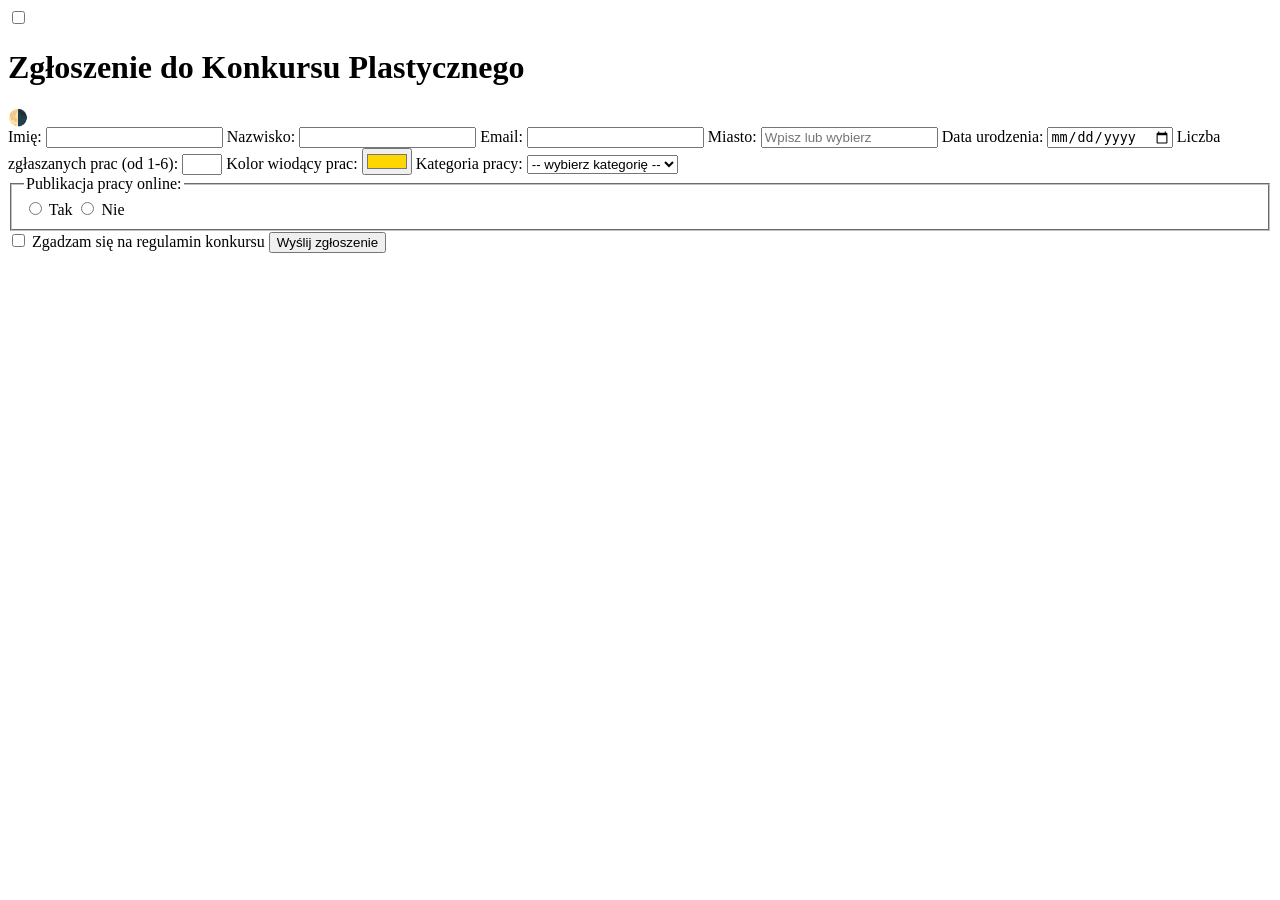
==== piu-01/konkurs.html @ 32ce7abb "piu-01 Formulraze (w toku)" ====
<!DOCTYPE html>
<html lang="pl">
    <head>
        <meta charset="UTF-8" />
        <meta name="viewport" content="width=device-width, initial-scale=1.0" />
        <title>Konkurs plastyczny</title>
        <link rel="stylesheet" href="css/konkurs.css" />
    </head>
    <body>
        <input type="checkbox" id="noc" class="Ukryty" />
        <header>
            <h1>
                Zgłoszenie
                do Konkursu Plastycznego
            </h1>
            <label for="noc" title="Zmień motyw">🌗</label>
        </header>

        <form action="https://httpbin.org/get" method="get">
            <label for="Imie">Imię:</label>
            <input type="text" id="Imie" name="Imie" maxlength="30" required />

            <label for="Nazwisko">Nazwisko:</label>
            <input type="text" id="Nazwisko" name="Nazwisko" maxlength="50" required />

            <label for="Email">Email:</label>
            <input type="email" id="Email" name="Email" required />

            <label for="Miasto">Miasto:</label>
            <input type="text" id="Miasto" name="Miasto" list="lista-miast" placeholder="Wpisz lub wybierz" required />

            <datalist id="lista-miast">
                <option value="Warszawa"></option>
                <option value="Kraków"></option>
                <option value="Gdańsk"></option>
                <option value="Poznań"></option>
                <option value="Wrocław"></option>
            </datalist>

            <label for="Data-urodzenia">Data urodzenia:</label>
            <input type="date" id="Data-urodzenia" name="Data-urodzenia" required />

            <label for="Prace">Liczba zgłaszanych prac (od 1-6):</label>
            <input type="number" id="Prace" name="Prace" min="1" max="6" required />

            <label for="Kolor">Kolor wiodący prac:</label>
            <input type="color" id="Kolor" name="Kolor" value="#ffd700" required />

            <label for="Kategoria">Kategoria pracy:</label>
            <select id="Kategoria" name="Kategoria" required>
                <option value="">-- wybierz kategorię --</option>
                <option value="Rysunek">Rysunek</option>
                <option value="Malarstwo">Malarstwo</option>
                <option value="Grafika cyfrowa">Grafika cyfrowa</option>
            </select>

            <fieldset>
                <legend>Publikacja pracy online:</legend>

                <input type="radio" id="Publikacja-Tak" name="Publikacja" value="Tak" required />
                <label for="Publikacja-Tak">Tak</label>
                
                <input type="radio" id="Publikacja-Nie" name="Publikacja" value="Nie" />
                <label for="Publikacja-Nie">Nie</label>
            </fieldset>

            <input type="checkbox" id="Zgoda" name="Zgoda" required />
            <label for="Zgoda">Zgadzam się na regulamin konkursu</label>

            <button type="submit">Wyślij zgłoszenie</button>
        </form>
    </body>
</html>
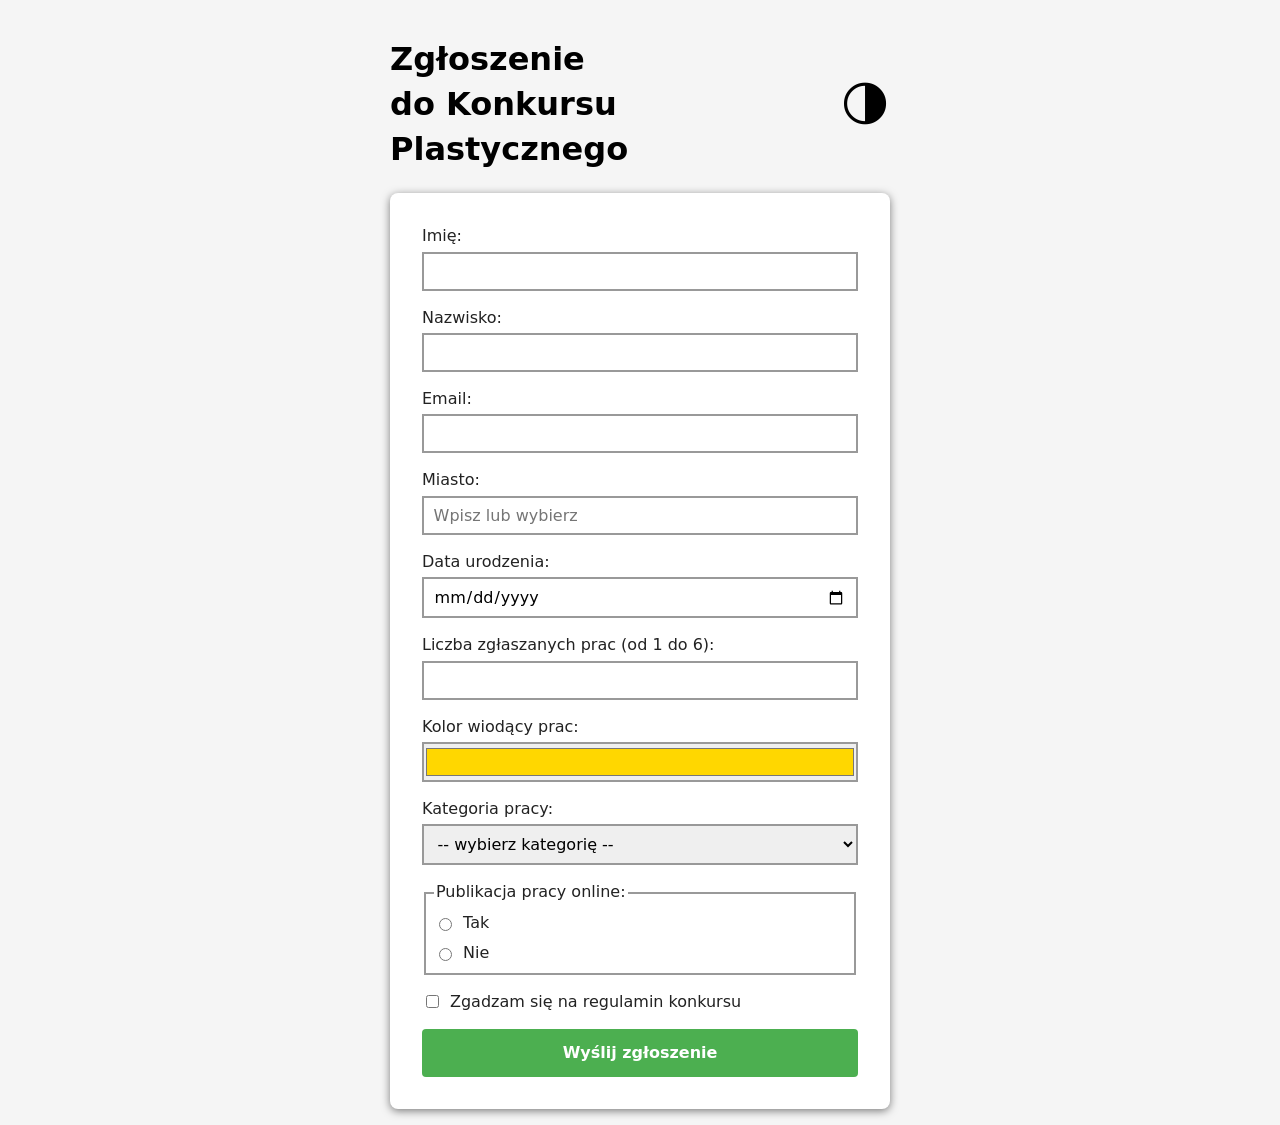
==== commit 3c3f18ea: "piu-01 Formularze" ====
--- a/piu-01/konkurs.html
+++ b/piu-01/konkurs.html
@@ -1,73 +1,77 @@
 <!DOCTYPE html>
 <html lang="pl">
-    <head>
-        <meta charset="UTF-8" />
-        <meta name="viewport" content="width=device-width, initial-scale=1.0" />
-        <title>Konkurs plastyczny</title>
-        <link rel="stylesheet" href="css/konkurs.css" />
-    </head>
-    <body>
-        <input type="checkbox" id="noc" class="Ukryty" />
-        <header>
-            <h1>
-                Zgłoszenie
-                do Konkursu Plastycznego
-            </h1>
-            <label for="noc" title="Zmień motyw">🌗</label>
-        </header>
 
-        <form action="https://httpbin.org/get" method="get">
-            <label for="Imie">Imię:</label>
-            <input type="text" id="Imie" name="Imie" maxlength="30" required />
+<head>
+    <meta charset="UTF-8" />
+    <meta name="viewport" content="width=device-width, initial-scale=1.0" />
+    <title>Konkurs plastyczny</title>
+    <link rel="stylesheet" href="css/konkurs.css" />
+</head>
 
-            <label for="Nazwisko">Nazwisko:</label>
-            <input type="text" id="Nazwisko" name="Nazwisko" maxlength="50" required />
+<body>
+    <input type="checkbox" id="noc" class="ukryty" />
+    <header>
+        <h1>
+            Zgłoszenie<br>do Konkursu Plastycznego
+        </h1>
+        <label for="noc" title="Zmień motyw">🌗</label>
+    </header>
 
-            <label for="Email">Email:</label>
-            <input type="email" id="Email" name="Email" required />
+    <form action="https://httpbin.org/get" method="get">
+        <label for="imie">Imię:</label>
+        <input type="text" id="imie" name="imie" maxlength="30" required />
 
-            <label for="Miasto">Miasto:</label>
-            <input type="text" id="Miasto" name="Miasto" list="lista-miast" placeholder="Wpisz lub wybierz" required />
+        <label for="nazwisko">Nazwisko:</label>
+        <input type="text" id="nazwisko" name="nazwisko" maxlength="50" required />
 
-            <datalist id="lista-miast">
-                <option value="Warszawa"></option>
-                <option value="Kraków"></option>
-                <option value="Gdańsk"></option>
-                <option value="Poznań"></option>
-                <option value="Wrocław"></option>
-            </datalist>
+        <label for="email">Email:</label>
+        <input type="email" id="email" name="email" required />
 
-            <label for="Data-urodzenia">Data urodzenia:</label>
-            <input type="date" id="Data-urodzenia" name="Data-urodzenia" required />
+        <label for="miasto">Miasto:</label>
+        <input type="text" id="miasto" name="miasto" list="lista-miast" placeholder="Wpisz lub wybierz" required />
 
-            <label for="Prace">Liczba zgłaszanych prac (od 1-6):</label>
-            <input type="number" id="Prace" name="Prace" min="1" max="6" required />
+        <datalist id="lista-miast">
+            <option value="Warszawa"></option>
+            <option value="Kraków"></option>
+            <option value="Gdańsk"></option>
+            <option value="Poznań"></option>
+            <option value="Wrocław"></option>
+        </datalist>
 
-            <label for="Kolor">Kolor wiodący prac:</label>
-            <input type="color" id="Kolor" name="Kolor" value="#ffd700" required />
+        <label for="data-urodzenia">Data urodzenia:</label>
+        <input type="date" id="data-urodzenia" name="data-urodzenia" required />
 
-            <label for="Kategoria">Kategoria pracy:</label>
-            <select id="Kategoria" name="Kategoria" required>
-                <option value="">-- wybierz kategorię --</option>
-                <option value="Rysunek">Rysunek</option>
-                <option value="Malarstwo">Malarstwo</option>
-                <option value="Grafika cyfrowa">Grafika cyfrowa</option>
-            </select>
+        <label for="prace">Liczba zgłaszanych prac (od 1 do 6):</label>
+        <input type="number" id="prace" name="prace" min="1" max="6" required />
 
-            <fieldset>
-                <legend>Publikacja pracy online:</legend>
+        <label for="kolor">Kolor wiodący prac:</label>
+        <input type="color" id="kolor" name="kolor" value="#ffd700" required />
 
-                <input type="radio" id="Publikacja-Tak" name="Publikacja" value="Tak" required />
-                <label for="Publikacja-Tak">Tak</label>
-                
-                <input type="radio" id="Publikacja-Nie" name="Publikacja" value="Nie" />
-                <label for="Publikacja-Nie">Nie</label>
-            </fieldset>
+        <label for="kategoria">Kategoria pracy:</label>
+        <select id="kategoria" name="kategoria" required>
+            <option value="">-- wybierz kategorię --</option>
+            <option value="Rysunek">Rysunek</option>
+            <option value="Malarstwo">Malarstwo</option>
+            <option value="Grafika cyfrowa">Grafika cyfrowa</option>
+        </select>
 
-            <input type="checkbox" id="Zgoda" name="Zgoda" required />
-            <label for="Zgoda">Zgadzam się na regulamin konkursu</label>
+        <fieldset>
+            <legend>Publikacja pracy online:</legend>
+            <div>
+                <input type="radio" id="publikacja-tak" name="publikacja" value="Tak" required />
+                <label for="publikacja-tak">Tak</label>
+            </div>
+            <div>
+                <input type="radio" id="publikacja-nie" name="publikacja" value="Nie" />
+                <label for="publikacja-nie">Nie</label>
+            </div>
+        </fieldset>
+        <div>
+            <input type="checkbox" id="zgoda" name="zgoda" required />
+            <label for="zgoda">Zgadzam się na regulamin konkursu</label>
+        </div>
+        <button type="submit">Wyślij zgłoszenie</button>
+    </form>
+</body>
 
-            <button type="submit">Wyślij zgłoszenie</button>
-        </form>
-    </body>
 </html>
--- a/piu-01/css/konkurs.css
+++ b/piu-01/css/konkurs.css
@@ -0,0 +1,105 @@
+html {
+    font-size: 16px;
+    font-family: system-ui, sans-serif;
+    line-height: 1.4;
+    color: #222;
+}
+
+body {
+    margin: 0 auto;
+    max-width: 500px;
+    padding: 1rem;
+    background: #f5f5f5;
+}
+
+body:has(#noc:checked) form {
+    background: #1e1e1e;
+    color: #eee;
+    color-scheme: dark;
+}
+
+header {
+    display: flex;
+    justify-content: space-between;
+    align-items: center;
+    color: #000000;
+}
+
+header label {
+    font-size: 3rem;
+}
+
+.ukryty {
+    display: none;
+}
+
+form {
+    background: #ffffff;
+    padding: 2rem;
+    border-radius: 8px;
+    display: flex;
+    flex-direction: column;
+    gap: 0.25rem;
+    box-shadow: 0 2px 8px rgba(0, 0, 0, 0.5);
+}
+
+input:not([type="radio"]):not([type="checkbox"]):not([type="color"]), 
+select {
+    padding: 0.5rem 0.6rem;
+    font-size: 1rem;
+    font-family: inherit;
+    border: 2px solid #999;
+    border-radius: 0;
+    margin-bottom: 0.75rem;
+}
+
+input[type="color"] {
+    width: 100%;
+    height: 2.5rem;
+    padding: 0;
+    border: 2px solid #999;
+    border-radius: 0;
+    box-sizing: border-box;
+    margin-bottom: 0.75rem;
+}
+
+button {
+    padding: 0.9rem;
+    font-size: 1rem;
+    font-family: inherit;
+    font-weight: bold;
+    background: #4caf50;
+    color: #ffffff;
+    border: none;
+    border-radius: 4px;
+    cursor: pointer;
+    margin-top: 0.75rem;
+}
+
+button:hover {
+    background: #45a049;
+}
+
+div {
+    display: flex; 
+    align-items: center;
+    gap: 0.5rem;
+}
+
+fieldset {
+    display: flex;
+    flex-direction: column;
+    gap: 0.5rem;
+    border: 2px solid #999;
+    padding: 0.5rem;
+    margin-bottom: 0.75rem;
+}
+
+button,
+label, 
+select, 
+input[type="radio"],
+input[type="checkbox"],
+input[type="color"] {
+    cursor: pointer;
+}
